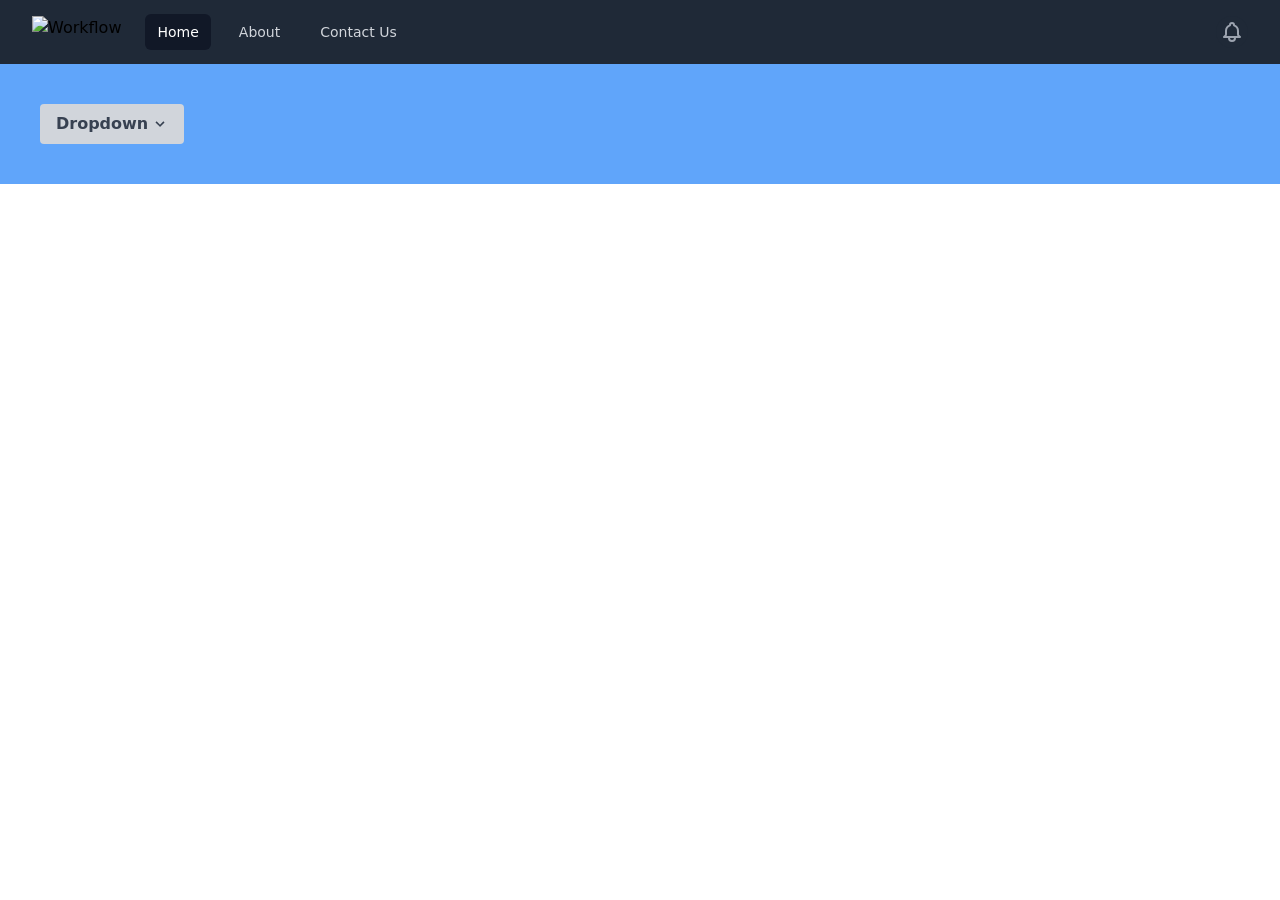
==== B/css/tailwind practice/header tailwind/index.html @ cef5177a "added all files" ====
<!DOCTYPE html>
<html lang="en">
<head>
    <meta charset="UTF-8">
    <meta http-equiv="X-UA-Compatible" content="IE=edge">
    <meta name="viewport" content="width=device-width, initial-scale=1.0">
    <title>Header</title>
    <link rel="stylesheet" href="public/output.css">
    <link rel="stylesheet" href="public/body.css">
</head>
<body>
<!-- This example requires Tailwind CSS v2.0+ -->
<nav class="bg-gray-800">
    <div class="max-w-7xl mx-auto px-2 sm:px-6 lg:px-8">
      <div class="relative flex items-center justify-between h-16">
        <div class="absolute inset-y-0 left-0 flex items-center sm:hidden">
          <!-- Mobile menu button-->
          <button type="button" class="inline-flex items-center justify-center p-2 rounded-md text-gray-400 hover:text-white hover:bg-gray-700 focus:outline-none focus:ring-2 focus:ring-inset focus:ring-white" aria-controls="mobile-menu" aria-expanded="false">
            <span class="sr-only">Open main menu</span>
            <!--
              Icon when menu is closed.
  
              Heroicon name: outline/menu
  
              Menu open: "hidden", Menu closed: "block"
            -->
            <svg class="block h-6 w-6" xmlns="http://www.w3.org/2000/svg" fill="none" viewBox="0 0 24 24" stroke="currentColor" aria-hidden="true">
              <path stroke-linecap="round" stroke-linejoin="round" stroke-width="2" d="M4 6h16M4 12h16M4 18h16" />
            </svg>
            <!--
              Icon when menu is open.
  
              Heroicon name: outline/x
  
              Menu open: "block", Menu closed: "hidden"
            -->
            <svg class="hidden h-6 w-6" xmlns="http://www.w3.org/2000/svg" fill="none" viewBox="0 0 24 24" stroke="currentColor" aria-hidden="true">
              <path stroke-linecap="round" stroke-linejoin="round" stroke-width="2" d="M6 18L18 6M6 6l12 12" />
            </svg>
          </button>
        </div>
        <div class="flex-1 flex items-center justify-center sm:items-stretch sm:justify-start">
          <div class="flex-shrink-0 flex items-center">
            <img class="block lg:hidden h-8 w-auto" src="https://tailwindui.com/img/logos/workflow-mark-indigo-500.svg" alt="Workflow">
            <img class="hidden lg:block h-8 w-auto" src="https://tailwindui.com/img/logos/workflow-logo-indigo-500-mark-white-text.svg" alt="Workflow">
          </div>
          <div class="hidden sm:block sm:ml-6">
            <div class="flex space-x-4">
              <!-- Current: "bg-gray-900 text-white", Default: "text-gray-300 hover:bg-gray-700 hover:text-white" -->
              <a href="#" class="bg-gray-900 text-white px-3 py-2 rounded-md text-sm font-medium" aria-current="page">Home</a>
  
              <a href="#" class="text-gray-300 hover:bg-gray-700 hover:text-white px-3 py-2 rounded-md text-sm font-medium">About</a>
  
              <a href="#" class="text-gray-300 hover:bg-gray-700 hover:text-white px-3 py-2 rounded-md text-sm font-medium">Contact Us</a>
  
              
            </div>
          </div>
        </div>
        <div class="absolute inset-y-0 right-0 flex items-center pr-2 sm:static sm:inset-auto sm:ml-6 sm:pr-0">
          <button type="button" class="bg-gray-800 p-1 rounded-full text-gray-400 hover:text-white focus:outline-none focus:ring-2 focus:ring-offset-2 focus:ring-offset-gray-800 focus:ring-white">
            <span class="sr-only">View notifications</span>
            <!-- Heroicon name: outline/bell -->
            <svg class="h-6 w-6" xmlns="http://www.w3.org/2000/svg" fill="none" viewBox="0 0 24 24" stroke="currentColor" aria-hidden="true">
              <path stroke-linecap="round" stroke-linejoin="round" stroke-width="2" d="M15 17h5l-1.405-1.405A2.032 2.032 0 0118 14.158V11a6.002 6.002 0 00-4-5.659V5a2 2 0 10-4 0v.341C7.67 6.165 6 8.388 6 11v3.159c0 .538-.214 1.055-.595 1.436L4 17h5m6 0v1a3 3 0 11-6 0v-1m6 0H9" />
            </svg>
          </button>
  
          <!-- Profile dropdown -->
          <!-- <div class="ml-3 relative">
            <div>
              <button type="button" id="profile" class="bg-gray-800 flex text-sm rounded-full focus:outline-none focus:ring-2 focus:ring-offset-2 focus:ring-offset-gray-800 focus:ring-white" id="user-menu-button" aria-expanded="false" aria-haspopup="true">
                <span class="sr-only">Open user menu</span>
                <img class="profile h-8 w-8 rounded-full"  src="https://images.unsplash.com/photo-1472099645785-5658abf4ff4e?ixlib=rb-1.2.1&ixid=eyJhcHBfaWQiOjEyMDd9&auto=format&fit=facearea&facepad=2&w=256&h=256&q=80" alt="">
              </button>
            </div>
  
            
              Dropdown menu, show/hide based on menu state.
  
              Entering: "transition ease-out duration-100"
                From: "transform opacity-0 scale-95"
                To: "transform opacity-100 scale-100"
              Leaving: "transition ease-in duration-75"
                From: "transform opacity-100 scale-100"
                To: "transform opacity-0 scale-95"
            
            <div id="profileclick" class="origin-top-right absolute right-0 mt-2 w-48 rounded-md shadow-lg py-1 bg-white ring-1 ring-black ring-opacity-5 focus:outline-none" role="menu" aria-orientation="vertical" aria-labelledby="user-menu-button" tabindex="-1">
               Active: "bg-gray-100", Not Active: "" 
              <a href="#" class="block px-4 py-2 text-sm text-gray-700" role="menuitem" tabindex="-1" id="user-menu-item-0">Your Profile</a>
              <a href="#" class="block px-4 py-2 text-sm text-gray-700" role="menuitem" tabindex="-1" id="user-menu-item-1">Settings</a>
             
            </div>
          </div> -->
        </div>
      </div>
    </div>
  
    <!-- Mobile menu, show/hide based on menu state. -->
    <div class="sm:hidden" id="mobile-menu">
      <div class="px-2 pt-2 pb-3 space-y-1">
        <!-- Current: "bg-gray-900 text-white", Default: "text-gray-300 hover:bg-gray-700 hover:text-white" -->
        <a href="#" class="bg-gray-900 text-white block px-3 py-2 rounded-md text-base font-medium" aria-current="page">Home</a>
  
        <a href="#" class="text-gray-300 hover:bg-gray-700 hover:text-white block px-3 py-2 rounded-md text-base font-medium">About</a>
  
        <a href="#" class="text-gray-300 hover:bg-gray-700 hover:text-white block px-3 py-2 rounded-md text-base font-medium">Contact</a>
  
      </div>
    </div>
  </nav>

  <section>
    <div>
  

      <div class="bg-blue-400">
        <div class="p-10 flex">

          <div class="dropdown inline-block relative">
            <button class="bg-gray-300 text-gray-700 font-semibold py-2 px-4 rounded inline-flex items-center">
              <span class="mr-1">Dropdown</span>
              <svg class="fill-current h-4 w-4" xmlns="http://www.w3.org/2000/svg" viewBox="0 0 20 20"><path d="M9.293 12.95l.707.707L15.657 8l-1.414-1.414L10 10.828 5.757 6.586 4.343 8z"/> </svg>
            </button>
            <ul class="dropdown-menu absolute hidden text-gray-700 pt-1">
              <li class=""><a class="rounded-t bg-gray-200 hover:bg-gray-400 py-2 px-4 block whitespace-no-wrap" href="#">One</a></li>
              <li class=""><a class="bg-gray-200 hover:bg-gray-400 py-2 px-4 block whitespace-no-wrap" href="#">Two</a></li>
              <li class=""><a class="rounded-b bg-gray-200 hover:bg-gray-400 py-2 px-4 block whitespace-no-wrap" href="#">Three is the magic number</a></li>
            </ul>
          </div>
        
        </div>



        
      </div>

    </div>    
 




  </section>
  


  <script src="js/nav.js"></script>
    
</body>
</html>
---- B/css/tailwind practice/header tailwind/public/body.css ----
.dropdown:hover .dropdown-menu {
    display: block;
  }
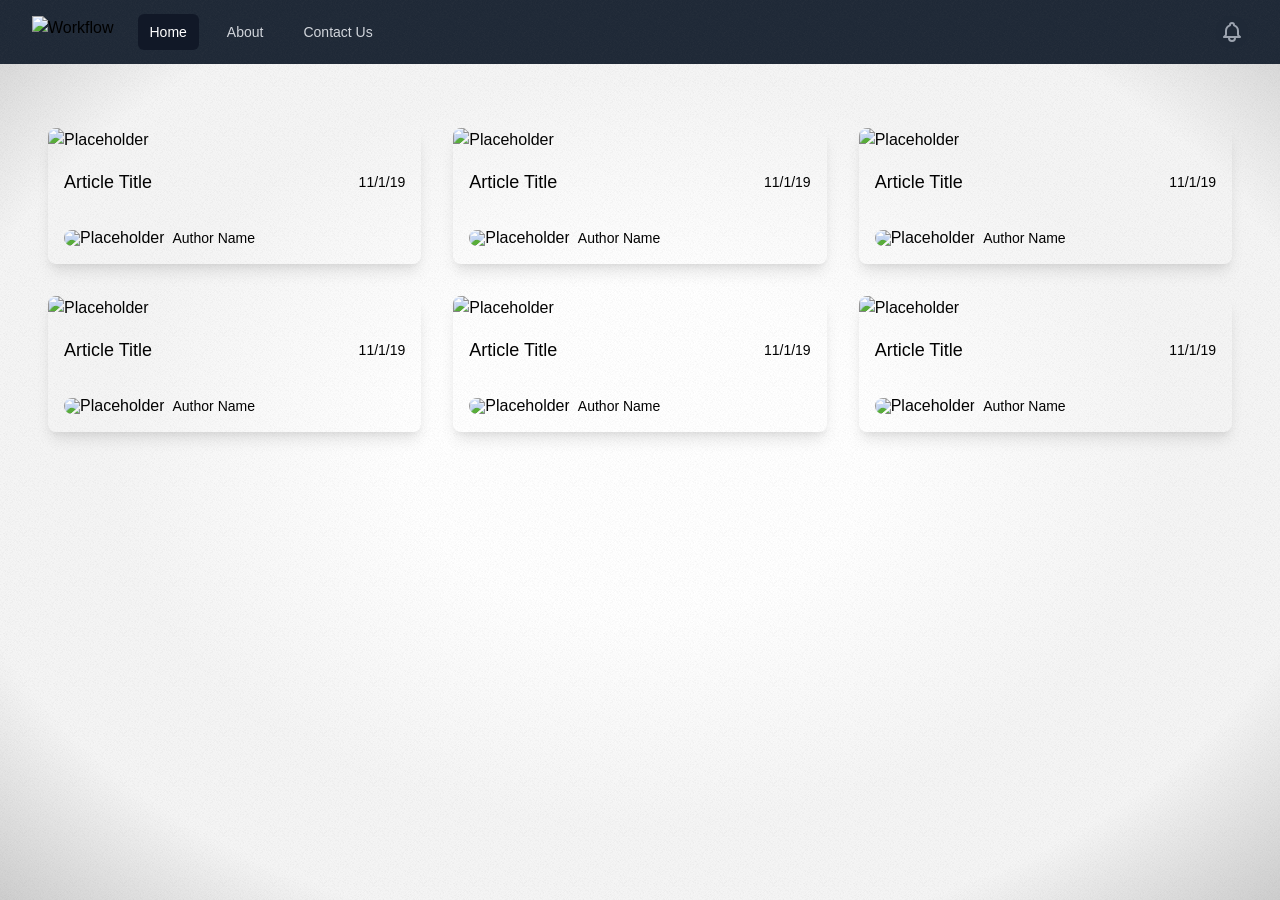
==== commit 41334c97: "body section added" ====
--- a/B/css/tailwind practice/header tailwind/index.html
+++ b/B/css/tailwind practice/header tailwind/index.html
@@ -9,9 +9,13 @@
     <link rel="stylesheet" href="public/body.css">
 </head>
 <body>
-<!-- This example requires Tailwind CSS v2.0+ -->
-<nav class="bg-gray-800">
-    <div class="max-w-7xl mx-auto px-2 sm:px-6 lg:px-8">
+
+  <main> 
+
+  
+    <!-- This example requires Tailwind CSS v2.0+ -->
+    <nav class="bg-gray-800">
+      <div class="max-w-7xl mx-auto px-2 sm:px-6 lg:px-8">
       <div class="relative flex items-center justify-between h-16">
         <div class="absolute inset-y-0 left-0 flex items-center sm:hidden">
           <!-- Mobile menu button-->
@@ -110,41 +114,264 @@
     </div>
   </nav>
 
-  <section>
-    <div>
-  
-
-      <div class="bg-blue-400">
-        <div class="p-10 flex">
-
-          <div class="dropdown inline-block relative">
-            <button class="bg-gray-300 text-gray-700 font-semibold py-2 px-4 rounded inline-flex items-center">
-              <span class="mr-1">Dropdown</span>
-              <svg class="fill-current h-4 w-4" xmlns="http://www.w3.org/2000/svg" viewBox="0 0 20 20"><path d="M9.293 12.95l.707.707L15.657 8l-1.414-1.414L10 10.828 5.757 6.586 4.343 8z"/> </svg>
-            </button>
-            <ul class="dropdown-menu absolute hidden text-gray-700 pt-1">
-              <li class=""><a class="rounded-t bg-gray-200 hover:bg-gray-400 py-2 px-4 block whitespace-no-wrap" href="#">One</a></li>
-              <li class=""><a class="bg-gray-200 hover:bg-gray-400 py-2 px-4 block whitespace-no-wrap" href="#">Two</a></li>
-              <li class=""><a class="rounded-b bg-gray-200 hover:bg-gray-400 py-2 px-4 block whitespace-no-wrap" href="#">Three is the magic number</a></li>
-            </ul>
-          </div>
-        
-        </div>
-
-
-
-        
-      </div>
-
-    </div>    
+<section>
+
+
+  <div class="container my-12 mx-auto px-4 md:px-12">
+    <div class="flex flex-wrap -mx-1 lg:-mx-4">
+
+        <!-- Column -->
+        <div class="my-1 px-1 w-full md:w-1/2 lg:my-4 lg:px-4 lg:w-1/3">
+
+            <!-- Article -->
+            <article class="overflow-hidden rounded-lg shadow-lg">
+
+                <a href="#">
+                    <img alt="Placeholder" class="block h-auto w-full" src="https://picsum.photos/600/400/?random">
+                </a>
+
+                <header class="flex items-center justify-between leading-tight p-2 md:p-4">
+                    <h1 class="text-lg">
+                        <a class="no-underline hover:underline text-black" href="#">
+                            Article Title
+                        </a>
+                    </h1>
+                    <p class="text-grey-darker text-sm">
+                        11/1/19
+                    </p>
+                </header>
+
+                <footer class="flex items-center justify-between leading-none p-2 md:p-4">
+                    <a class="flex items-center no-underline hover:underline text-black" href="#">
+                        <img alt="Placeholder" class="block rounded-full" src="https://picsum.photos/32/32/?random">
+                        <p class="ml-2 text-sm">
+                            Author Name
+                        </p>
+                    </a>
+                    <a class="no-underline text-grey-darker hover:text-red-dark" href="#">
+                        <span class="hidden">Like</span>
+                        <i class="fa fa-heart"></i>
+                    </a>
+                </footer>
+
+            </article>
+            <!-- END Article -->
+
+        </div>
+        <!-- END Column -->
+
+        <!-- Column -->
+        <div class="my-1 px-1 w-full md:w-1/2 lg:my-4 lg:px-4 lg:w-1/3">
+
+            <!-- Article -->
+            <article class="overflow-hidden rounded-lg shadow-lg">
+
+                <a href="#">
+                    <img alt="Placeholder" class="block h-auto w-full" src="https://picsum.photos/600/400/?random">
+                </a>
+
+                <header class="flex items-center justify-between leading-tight p-2 md:p-4">
+                    <h1 class="text-lg">
+                        <a class="no-underline hover:underline text-black" href="#">
+                            Article Title
+                        </a>
+                    </h1>
+                    <p class="text-grey-darker text-sm">
+                        11/1/19
+                    </p>
+                </header>
+
+                <footer class="flex items-center justify-between leading-none p-2 md:p-4">
+                    <a class="flex items-center no-underline hover:underline text-black" href="#">
+                        <img alt="Placeholder" class="block rounded-full" src="https://picsum.photos/32/32/?random">
+                        <p class="ml-2 text-sm">
+                            Author Name
+                        </p>
+                    </a>
+                    <a class="no-underline text-grey-darker hover:text-red-dark" href="#">
+                        <span class="hidden">Like</span>
+                        <i class="fa fa-heart"></i>
+                    </a>
+                </footer>
+
+            </article>
+            <!-- END Article -->
+
+        </div>
+        <!-- END Column -->
+
+        <!-- Column -->
+        <div class="my-1 px-1 w-full md:w-1/2 lg:my-4 lg:px-4 lg:w-1/3">
+
+            <!-- Article -->
+            <article class="overflow-hidden rounded-lg shadow-lg">
+
+                <a href="#">
+                    <img alt="Placeholder" class="block h-auto w-full" src="https://picsum.photos/600/400/?random">
+                </a>
+
+                <header class="flex items-center justify-between leading-tight p-2 md:p-4">
+                    <h1 class="text-lg">
+                        <a class="no-underline hover:underline text-black" href="#">
+                            Article Title
+                        </a>
+                    </h1>
+                    <p class="text-grey-darker text-sm">
+                        11/1/19
+                    </p>
+                </header>
+
+                <footer class="flex items-center justify-between leading-none p-2 md:p-4">
+                    <a class="flex items-center no-underline hover:underline text-black" href="#">
+                        <img alt="Placeholder" class="block rounded-full" src="https://picsum.photos/32/32/?random">
+                        <p class="ml-2 text-sm">
+                            Author Name
+                        </p>
+                    </a>
+                    <a class="no-underline text-grey-darker hover:text-red-dark" href="#">
+                        <span class="hidden">Like</span>
+                        <i class="fa fa-heart"></i>
+                    </a>
+                </footer>
+
+            </article>
+            <!-- END Article -->
+
+        </div>
+        <!-- END Column -->
+
+        <!-- Column -->
+        <div class="my-1 px-1 w-full md:w-1/2 lg:my-4 lg:px-4 lg:w-1/3">
+
+            <!-- Article -->
+            <article class="overflow-hidden rounded-lg shadow-lg">
+
+                <a href="#">
+                    <img alt="Placeholder" class="block h-auto w-full" src="https://picsum.photos/600/400/?random">
+                </a>
+
+                <header class="flex items-center justify-between leading-tight p-2 md:p-4">
+                    <h1 class="text-lg">
+                        <a class="no-underline hover:underline text-black" href="#">
+                            Article Title
+                        </a>
+                    </h1>
+                    <p class="text-grey-darker text-sm">
+                        11/1/19
+                    </p>
+                </header>
+
+                <footer class="flex items-center justify-between leading-none p-2 md:p-4">
+                    <a class="flex items-center no-underline hover:underline text-black" href="#">
+                        <img alt="Placeholder" class="block rounded-full" src="https://picsum.photos/32/32/?random">
+                        <p class="ml-2 text-sm">
+                            Author Name
+                        </p>
+                    </a>
+                    <a class="no-underline text-grey-darker hover:text-red-dark" href="#">
+                        <span class="hidden">Like</span>
+                        <i class="fa fa-heart"></i>
+                    </a>
+                </footer>
+
+            </article>
+            <!-- END Article -->
+
+        </div>
+        <!-- END Column -->
+
+        <!-- Column -->
+        <div class="my-1 px-1 w-full md:w-1/2 lg:my-4 lg:px-4 lg:w-1/3">
+
+            <!-- Article -->
+            <article class="overflow-hidden rounded-lg shadow-lg">
+
+                <a href="#">
+                    <img alt="Placeholder" class="block h-auto w-full" src="https://picsum.photos/600/400/?random">
+                </a>
+
+                <header class="flex items-center justify-between leading-tight p-2 md:p-4">
+                    <h1 class="text-lg">
+                        <a class="no-underline hover:underline text-black" href="#">
+                            Article Title
+                        </a>
+                    </h1>
+                    <p class="text-grey-darker text-sm">
+                        11/1/19
+                    </p>
+                </header>
+
+                <footer class="flex items-center justify-between leading-none p-2 md:p-4">
+                    <a class="flex items-center no-underline hover:underline text-black" href="#">
+                        <img alt="Placeholder" class="block rounded-full" src="https://picsum.photos/32/32/?random">
+                        <p class="ml-2 text-sm">
+                            Author Name
+                        </p>
+                    </a>
+                    <a class="no-underline text-grey-darker hover:text-red-dark" href="#">
+                        <span class="hidden">Like</span>
+                        <i class="fa fa-heart"></i>
+                    </a>
+                </footer>
+
+            </article>
+            <!-- END Article -->
+
+        </div>
+        <!-- END Column -->
+
+        <!-- Column -->
+        <div class="my-1 px-1 w-full md:w-1/2 lg:my-4 lg:px-4 lg:w-1/3">
+
+            <!-- Article -->
+            <article class="overflow-hidden rounded-lg shadow-lg">
+
+                <a href="#">
+                    <img alt="Placeholder" class="block h-auto w-full" src="https://picsum.photos/600/400/?random">
+                </a>
+
+                <header class="flex items-center justify-between leading-tight p-2 md:p-4">
+                    <h1 class="text-lg">
+                        <a class="no-underline hover:underline text-black" href="#">
+                            Article Title
+                        </a>
+                    </h1>
+                    <p class="text-grey-darker text-sm">
+                        11/1/19
+                    </p>
+                </header>
+
+                <footer class="flex items-center justify-between leading-none p-2 md:p-4">
+                    <a class="flex items-center no-underline hover:underline text-black" href="#">
+                        <img alt="Placeholder" class="block rounded-full" src="https://picsum.photos/32/32/?random">
+                        <p class="ml-2 text-sm">
+                            Author Name
+                        </p>
+                    </a>
+                    <a class="no-underline text-grey-darker hover:text-red-dark" href="#">
+                        <span class="hidden">Like</span>
+                        <i class="fa fa-heart"></i>
+                    </a>
+                </footer>
+
+            </article>
+            <!-- END Article -->
+
+        </div>
+        <!-- END Column -->
+
+    </div>
+</div>
+
+</section>
+
+
+
+
+
+</main>
+       
  
-
-
-
-
-  </section>
-  
-
 
   <script src="js/nav.js"></script>
     
--- a/B/css/tailwind practice/header tailwind/public/body.css
+++ b/B/css/tailwind practice/header tailwind/public/body.css
@@ -1,3 +1,283 @@
 .dropdown:hover .dropdown-menu {
     display: block;
-  }+  }
+
+html, body {
+
+    -webkit-font-smoothing: antialiased;
+    -moz-font-smoothing: antialiased;
+
+    background: #ffffff;
+    background: -moz-radial-gradient(center, ellipse cover,  #ffffff 0%, #ffffff 26%, #f5f5f5 59%, #f5f5f5 77%, #cecece 100%);
+    background: -webkit-gradient(radial, center center, 0, center center, 100%, color-stop(0%,#ffffff), color-stop(26%,#ffffff), color-stop(59%,#f5f5f5), color-stop(77%,#f5f5f5), color-stop(100%,#cecece));
+    background: -webkit-radial-gradient(center, ellipse cover,  #ffffff 0%,#ffffff 26%,#f5f5f5 59%,#f5f5f5 77%,#cecece 100%);
+    background: -o-radial-gradient(center, ellipse cover,  #ffffff 0%,#ffffff 26%,#f5f5f5 59%,#f5f5f5 77%,#cecece 100%);
+    background: -ms-radial-gradient(center, ellipse cover,  #ffffff 0%,#ffffff 26%,#f5f5f5 59%,#f5f5f5 77%,#cecece 100%);
+    background: radial-gradient(ellipse at center,  #ffffff 0%,#ffffff 26%,#f5f5f5 59%,#f5f5f5 77%,#cecece 100%);
+    font-family: 'Days One', sans-serif;
+    overflow: hidden;
+    padding: 0;
+    margin: 0;
+    height: 100%;
+}
+
+body:before {
+
+    background-image: url([data-uri]);
+    position: absolute;
+    content: '';
+    opacity: 0.8;
+    height: 100%;
+    width: 100%;
+    left: 0;
+    top: 0;
+}
+
+a {
+
+    -webkit-transition: all 250ms cubic-bezier(0.230, 1.000, 0.320, 1.000);
+    -moz-transition: all 250ms cubic-bezier(0.230, 1.000, 0.320, 1.000);
+    -ms-transition: all 250ms cubic-bezier(0.230, 1.000, 0.320, 1.000);
+    -o-transition: all 250ms cubic-bezier(0.230, 1.000, 0.320, 1.000);
+    transition: all 250ms cubic-bezier(0.230, 1.000, 0.320, 1.000);
+
+    text-decoration: none;
+}
+
+.header {
+
+    text-align: center;
+    position: absolute;
+    z-index: 1;
+    color: #333;
+    width: 100%;
+    top: 5%;
+}
+
+.header h1 {
+
+    letter-spacing: -1px;
+    text-shadow: -2px -1px 1px #fff, 1px 2px 2px rgba(0, 0, 0, 0.2);
+    font-weight: 300;
+    font-size: 36px;
+    margin: 0;
+}
+
+.header h2 {
+
+    text-transform: uppercase;
+    text-shadow: -2px -1px 1px #fff, 1px 1px 1px rgba(0, 0, 0, 0.15);
+    font-weight: 300;
+    font-size: 12px;
+    color: rgba(0,0,0,0.7);
+    margin: 0;
+}
+
+.demo:after {
+
+    box-shadow: 0 1px 16px rgba(0,0,0,0.15);
+    background: #1b1b1b;
+    position: absolute;
+    content: '';
+    height: 10px;
+    width: 100%;
+    top: 0;
+}
+
+/* List styles */
+
+.list {
+
+    -webkit-transform-style: preserve-3d;
+    -moz-transform-stle: preserve-3d;
+    -ms-transform-style: preserve-3d;
+    -o-transform-style: preserve-3d;
+    transform-style: preserve-3d;
+    
+    text-transform: uppercase;
+    position: absolute;
+    margin-left: -140px;
+    top: 20%;
+}
+
+.list a {
+    
+    display: block;
+    color: #fff;
+}
+
+.list a:hover {
+    text-indent: 20px;
+}
+
+.list dt, .list dd {
+
+    text-indent: 10px;
+    line-height: 55px;
+    background: #E0FBAC;
+    margin: 0;
+    height: 55px;
+    width: 270px;
+    color: #fff;
+}
+
+.list dt {
+
+    /* Since we're hiding elements behind here, we need it in 3d */
+    -webkit-transform: translateZ(0.3px);
+    -moz-transform: translateZ(0.3px);
+    -ms-transform: translateZ(0.3px);
+    -o-transform: translateZ(0.3px);
+    transform: translateZ(0.3px);
+
+    text-shadow: 1px 1px 2px rgba(0, 0, 0, 0.2);
+    font-size: 15px;
+}
+
+.list dd {
+
+    border-top: 1px dashed rgba(255,255,255,0.3);
+    line-height: 35px;
+    font-size: 11px;
+    height: 35px;
+    margin: 0;
+}
+
+/* UI */
+
+.toggle {
+  
+    -webkit-transform: translateZ(100px);
+    -moz-transform: translateZ(100px);
+    -ms-transform: translateZ(100px);
+    -o-transform: translateZ(100px);
+    transform: translateZ(100px);
+
+    box-shadow: 0 1px 4px rgba(0,0,0,0.15);
+    border-radius: 3px;
+
+    text-transform: uppercase;
+    letter-spacing: -1px;
+    line-height: 50px;
+    margin-left: -70px;
+    margin-top: -20px;
+    background: #2b2b2b;
+    text-align: center;
+    font-size: 12px;
+    position: absolute;
+    z-index: 1;
+    height: 50px;
+    bottom: 10%;
+    width: 140px;
+    color: #fff;
+    left: 50%;
+}
+
+.toggle:hover {
+    
+    background: #E42692;
+}
+
+/* No CSS 3D support warning */
+.warning {
+
+    -webkit-transform: translateZ(2px);
+    -moz-transform: translateZ(2px);
+    -ms-transform: translateZ(2px);
+    -o-transform: translateZ(2px);
+    transform: translateZ(2px);
+
+    background: rgba(255,255,255,0.6);
+    position: fixed;
+    display: none;
+    z-index: 999;
+    height: 100%;
+    width: 100%;
+    left: 0;
+    top: 0;
+}
+
+.warning .message {
+
+    box-shadow: 0 1px 8px rgba(0, 0, 0, 0.6);
+    border-radius: 5px;
+    text-align: center;
+    margin-left: -150px;
+    margin-top: -60px;
+    line-height: 1.5;
+    background: #222;
+    font-size: 12px;
+    position: absolute;
+    padding: 10px;
+    width: 280px;
+    color: #fff;
+    left: 50%;
+    top: 50%;
+}
+
+.warning .message h1 {
+
+    font-weight: 300;
+    font-size: 14px;
+}
+
+.warning .message a {
+
+    text-decoration: none;
+    color: #73C8A9;
+}
+
+/* Individual styles */
+
+.sashimi dt, .sashimi dd, .sashimi a { background: #73C8A9; }
+.nigiri dt, .nigiri dd, .nigiri a { background: #E32551; }
+.maki dt, .maki dd, .maki a { background: #FFC219; }
+
+.sashimi a:hover { background: #61c19e; }
+.nigiri a:hover { background: #d31b46; }
+.maki a:hover { background: #ffbb00; }
+
+.nigiri {
+
+    -webkit-transform: perspective(1200px) rotateY(40deg) !important;
+    -moz-transform: perspective(1200px) rotateY(40deg) !important;
+    -ms-transform: perspective(1200px) rotateY(40deg) !important;
+    -o-transform: perspective(1200px) rotateY(40deg) !important;
+    transform: perspective(1200px) rotateY(40deg) !important;
+
+    -webkit-transform-origin: 110% 25%;
+    -moz-transform-origin: 110% 25%;
+    -ms-transform-origin: 110% 25%;
+    -o-transform-origin: 110% 25%;
+    transform-origin: 110% 25%;
+
+    left: 20%;
+}
+
+.maki {
+
+    -webkit-transform: perspective(600px) translateZ(1px) !important;
+    -moz-transform: perspective(600px) translateZ(1px) !important;
+    -ms-transform: perspective(600px) translateZ(1px) !important;
+    -o-transform: perspective(600px) translateZ(1px) !important;
+    transform: perspective(600px) translateZ(1px) !important;
+
+    left: 50%;
+}
+
+.sashimi {
+
+    -webkit-transform: perspective(1200px) rotateY(-40deg) !important;
+    -moz-transform: perspective(1200px) rotateY(-40deg) !important;
+    -ms-transform: perspective(1200px) rotateY(-40deg) !important;
+    -o-transform: perspective(1200px) rotateY(-40deg) !important;
+    transform: perspective(1200px) rotateY(-40deg) !important;
+
+    -webkit-transform-origin: -10% 25%;
+    -moz-transform-origin: -10% 25%;
+    -ms-transform-origin: -10% 25%;
+    -o-transform-origin: -10% 25%;
+    transform-origin: -10% 25%;
+
+    left: 80%;
+}
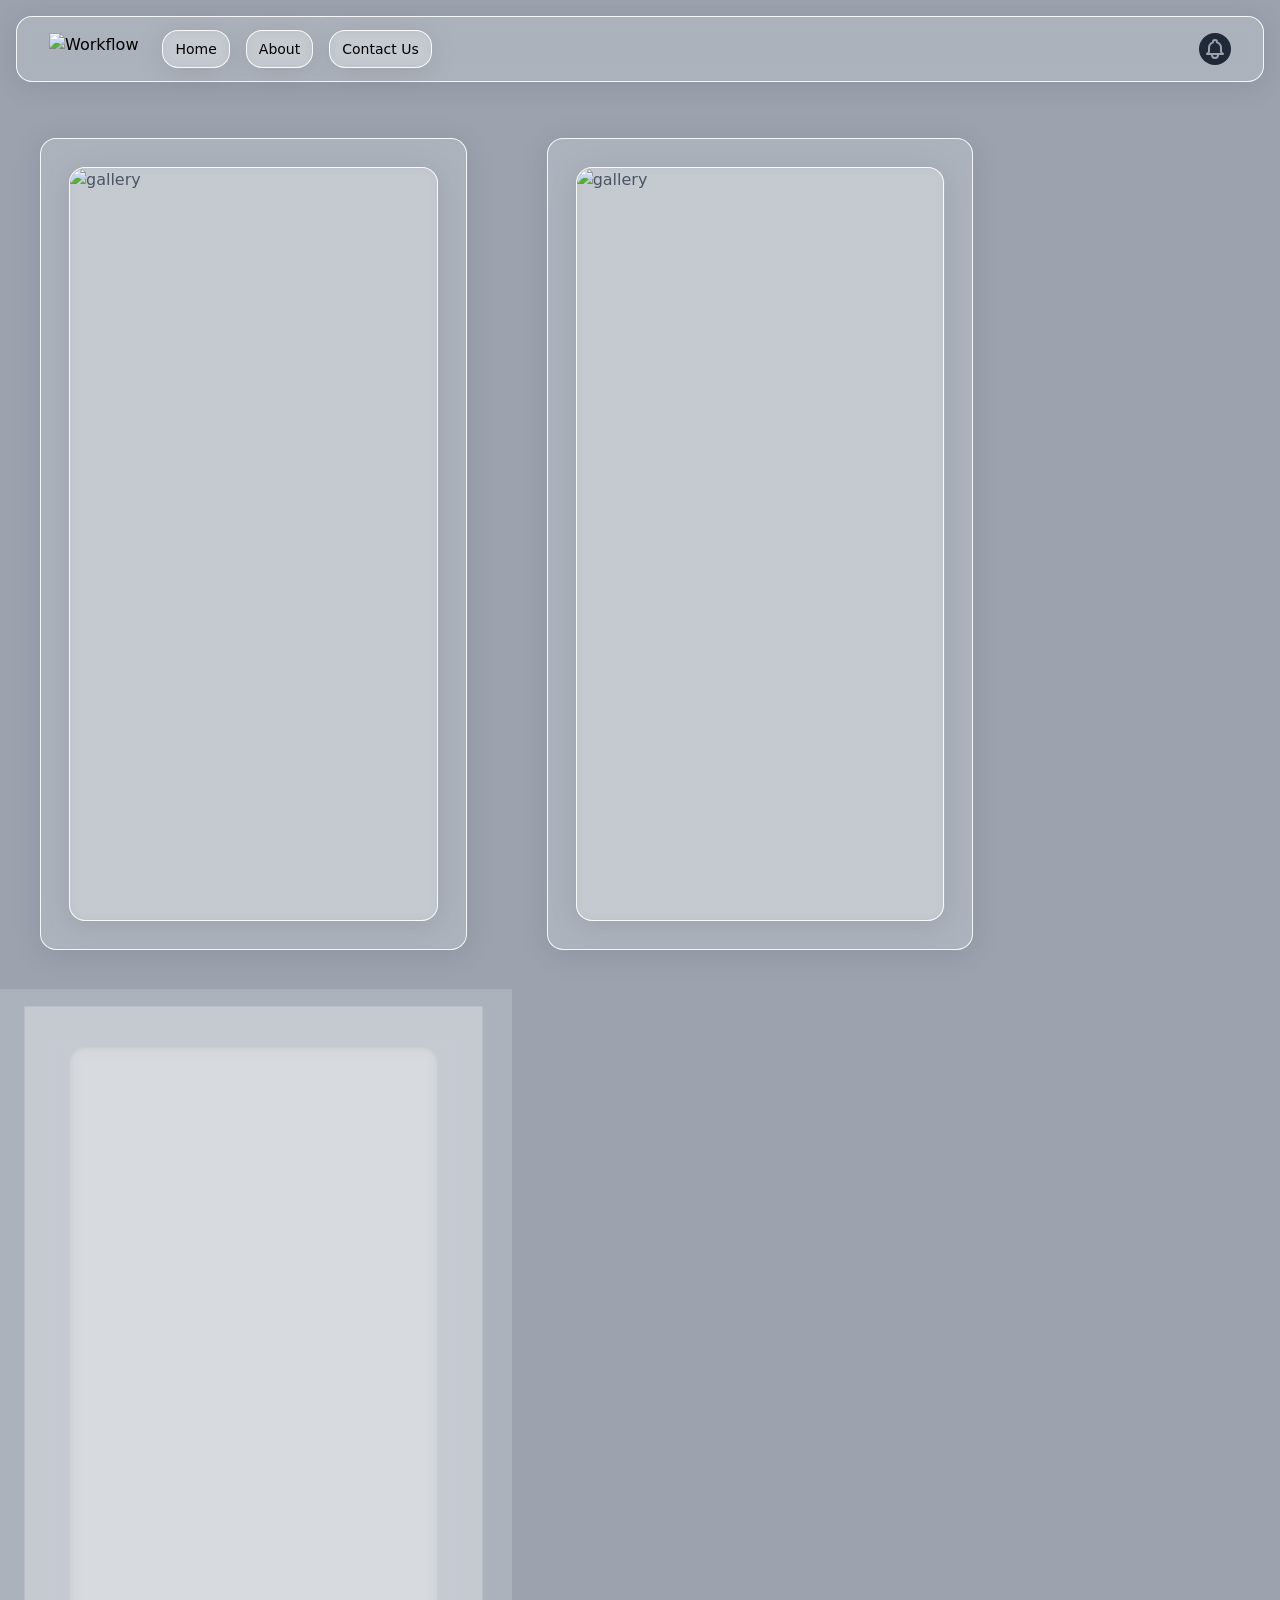
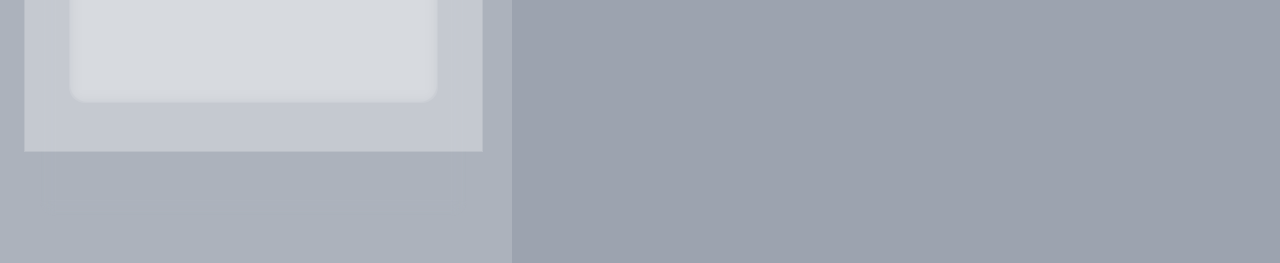
==== commit 75be0e98: "glass morphism design added in nav bar and cards created" ====
--- a/B/css/tailwind practice/header tailwind/index.html
+++ b/B/css/tailwind practice/header tailwind/index.html
@@ -8,18 +8,18 @@
     <link rel="stylesheet" href="public/output.css">
     <link rel="stylesheet" href="public/body.css">
 </head>
-<body>
+<body class="bg-gray-400">
 
   <main> 
 
   
     <!-- This example requires Tailwind CSS v2.0+ -->
-    <nav class="bg-gray-800">
-      <div class="max-w-7xl mx-auto px-2 sm:px-6 lg:px-8">
+    <nav class="bg-gray-400 p-4">
+      <div class="max-w-7xl mx-auto px-2 sm:px-6 lg:px-8 glass">
       <div class="relative flex items-center justify-between h-16">
         <div class="absolute inset-y-0 left-0 flex items-center sm:hidden">
           <!-- Mobile menu button-->
-          <button type="button" class="inline-flex items-center justify-center p-2 rounded-md text-gray-400 hover:text-white hover:bg-gray-700 focus:outline-none focus:ring-2 focus:ring-inset focus:ring-white" aria-controls="mobile-menu" aria-expanded="false">
+          <button type="button" class="glass inline-flex items-center justify-center p-2 rounded-md text-gray-400 hover:text-white hover:bg-gray-700 focus:outline-none focus:ring-2 focus:ring-inset focus:ring-white" aria-controls="mobile-menu" aria-expanded="false">
             <span class="sr-only">Open main menu</span>
             <!--
               Icon when menu is closed.
@@ -51,11 +51,11 @@
           <div class="hidden sm:block sm:ml-6">
             <div class="flex space-x-4">
               <!-- Current: "bg-gray-900 text-white", Default: "text-gray-300 hover:bg-gray-700 hover:text-white" -->
-              <a href="#" class="bg-gray-900 text-white px-3 py-2 rounded-md text-sm font-medium" aria-current="page">Home</a>
-  
-              <a href="#" class="text-gray-300 hover:bg-gray-700 hover:text-white px-3 py-2 rounded-md text-sm font-medium">About</a>
-  
-              <a href="#" class="text-gray-300 hover:bg-gray-700 hover:text-white px-3 py-2 rounded-md text-sm font-medium">Contact Us</a>
+              <a href="#" class="glass bg-gray-400 text-white-200 px-3 py-2 rounded-md text-sm font-medium hover:bg-gray-400" aria-current="page">Home</a>
+  
+              <a href="#" class="glass text-white-200 hover:bg-gray-400  px-3 py-2 rounded-md text-sm font-medium">About</a>
+  
+              <a href="#" class="glass text-white-200 hover:bg-gray-400 px-3 py-2 rounded-md text-sm font-medium">Contact Us</a>
   
               
             </div>
@@ -70,32 +70,6 @@
             </svg>
           </button>
   
-          <!-- Profile dropdown -->
-          <!-- <div class="ml-3 relative">
-            <div>
-              <button type="button" id="profile" class="bg-gray-800 flex text-sm rounded-full focus:outline-none focus:ring-2 focus:ring-offset-2 focus:ring-offset-gray-800 focus:ring-white" id="user-menu-button" aria-expanded="false" aria-haspopup="true">
-                <span class="sr-only">Open user menu</span>
-                <img class="profile h-8 w-8 rounded-full"  src="https://images.unsplash.com/photo-1472099645785-5658abf4ff4e?ixlib=rb-1.2.1&ixid=eyJhcHBfaWQiOjEyMDd9&auto=format&fit=facearea&facepad=2&w=256&h=256&q=80" alt="">
-              </button>
-            </div>
-  
-            
-              Dropdown menu, show/hide based on menu state.
-  
-              Entering: "transition ease-out duration-100"
-                From: "transform opacity-0 scale-95"
-                To: "transform opacity-100 scale-100"
-              Leaving: "transition ease-in duration-75"
-                From: "transform opacity-100 scale-100"
-                To: "transform opacity-0 scale-95"
-            
-            <div id="profileclick" class="origin-top-right absolute right-0 mt-2 w-48 rounded-md shadow-lg py-1 bg-white ring-1 ring-black ring-opacity-5 focus:outline-none" role="menu" aria-orientation="vertical" aria-labelledby="user-menu-button" tabindex="-1">
-               Active: "bg-gray-100", Not Active: "" 
-              <a href="#" class="block px-4 py-2 text-sm text-gray-700" role="menuitem" tabindex="-1" id="user-menu-item-0">Your Profile</a>
-              <a href="#" class="block px-4 py-2 text-sm text-gray-700" role="menuitem" tabindex="-1" id="user-menu-item-1">Settings</a>
-             
-            </div>
-          </div> -->
         </div>
       </div>
     </div>
@@ -104,265 +78,286 @@
     <div class="sm:hidden" id="mobile-menu">
       <div class="px-2 pt-2 pb-3 space-y-1">
         <!-- Current: "bg-gray-900 text-white", Default: "text-gray-300 hover:bg-gray-700 hover:text-white" -->
-        <a href="#" class="bg-gray-900 text-white block px-3 py-2 rounded-md text-base font-medium" aria-current="page">Home</a>
-  
-        <a href="#" class="text-gray-300 hover:bg-gray-700 hover:text-white block px-3 py-2 rounded-md text-base font-medium">About</a>
-  
-        <a href="#" class="text-gray-300 hover:bg-gray-700 hover:text-white block px-3 py-2 rounded-md text-base font-medium">Contact</a>
+        <a href="#" class=" text-white block px-3 py-2 hover:bg-pink-300 rounded-md text-base font-medium" aria-current="page">Home</a>
+  
+        <a href="#" class="text-gray-300 hover:bg-pink-300 hover:text-white block px-3 py-2 rounded-md text-base font-medium">About</a>
+  
+        <a href="#" class="text-gray-300 hover:bg-pink-300 hover:text-white block px-3 py-2 rounded-md text-base font-medium">Contact</a>
   
       </div>
     </div>
   </nav>
-
+<!-- 
 <section>
 
 
   <div class="container my-12 mx-auto px-4 md:px-12">
     <div class="flex flex-wrap -mx-1 lg:-mx-4">
 
-        <!-- Column -->
+
+        <div class="my-1 px-1 w-full md:w-1/2 lg:my-4 lg:px-4 lg:w-1/3 ">
+
+           
+            <article class="overflow-hidden rounded-lg shadow-lg">
+
+                <a href="#">
+                    <img alt="Placeholder" class="block h-auto w-full" src="https://picsum.photos/600/400/?random">
+                </a>
+
+                <header class="flex items-center justify-between leading-tight p-2 md:p-4">
+                    <h1 class="text-lg">
+                        <a class="no-underline hover:underline text-black" href="#">
+                            Article Title
+                        </a>
+                    </h1>
+                    <p class="text-grey-darker text-sm">
+                        11/1/19
+                    </p>
+                </header>
+
+                <footer class="flex items-center justify-between leading-none p-2 md:p-4">
+                    <a class="flex items-center no-underline hover:underline text-black" href="#">
+                        <img alt="Placeholder" class="block rounded-full" src="https://picsum.photos/32/32/?random">
+                        <p class="ml-2 text-sm">
+                            Author Name
+                        </p>
+                    </a>
+                    <a class="no-underline text-grey-darker hover:text-red-dark" href="#">
+                        <span class="hidden">Like</span>
+                        <i class="fa fa-heart"></i>
+                    </a>
+                </footer>
+
+            </article>
+          
+
+        </div>
+        
+
+
         <div class="my-1 px-1 w-full md:w-1/2 lg:my-4 lg:px-4 lg:w-1/3">
 
-            <!-- Article -->
-            <article class="overflow-hidden rounded-lg shadow-lg">
-
-                <a href="#">
-                    <img alt="Placeholder" class="block h-auto w-full" src="https://picsum.photos/600/400/?random">
-                </a>
-
-                <header class="flex items-center justify-between leading-tight p-2 md:p-4">
-                    <h1 class="text-lg">
-                        <a class="no-underline hover:underline text-black" href="#">
-                            Article Title
-                        </a>
-                    </h1>
-                    <p class="text-grey-darker text-sm">
-                        11/1/19
-                    </p>
-                </header>
-
-                <footer class="flex items-center justify-between leading-none p-2 md:p-4">
-                    <a class="flex items-center no-underline hover:underline text-black" href="#">
-                        <img alt="Placeholder" class="block rounded-full" src="https://picsum.photos/32/32/?random">
-                        <p class="ml-2 text-sm">
-                            Author Name
-                        </p>
-                    </a>
-                    <a class="no-underline text-grey-darker hover:text-red-dark" href="#">
-                        <span class="hidden">Like</span>
-                        <i class="fa fa-heart"></i>
-                    </a>
-                </footer>
-
-            </article>
-            <!-- END Article -->
-
-        </div>
-        <!-- END Column -->
-
-        <!-- Column -->
+            
+            <article class="overflow-hidden rounded-lg shadow-lg">
+
+                <a href="#">
+                    <img alt="Placeholder" class="block h-auto w-full" src="https://picsum.photos/600/400/?random">
+                </a>
+
+                <header class="flex items-center justify-between leading-tight p-2 md:p-4">
+                    <h1 class="text-lg">
+                        <a class="no-underline hover:underline text-black" href="#">
+                            Article Title
+                        </a>
+                    </h1>
+                    <p class="text-grey-darker text-sm">
+                        11/1/19
+                    </p>
+                </header>
+
+                <footer class="flex items-center justify-between leading-none p-2 md:p-4">
+                    <a class="flex items-center no-underline hover:underline text-black" href="#">
+                        <img alt="Placeholder" class="block rounded-full" src="https://picsum.photos/32/32/?random">
+                        <p class="ml-2 text-sm">
+                            Author Name
+                        </p>
+                    </a>
+                    <a class="no-underline text-grey-darker hover:text-red-dark" href="#">
+                        <span class="hidden">Like</span>
+                        <i class="fa fa-heart"></i>
+                    </a>
+                </footer>
+
+            </article>
+            
+
+        </div>
+        
+
+
         <div class="my-1 px-1 w-full md:w-1/2 lg:my-4 lg:px-4 lg:w-1/3">
 
-            <!-- Article -->
-            <article class="overflow-hidden rounded-lg shadow-lg">
-
-                <a href="#">
-                    <img alt="Placeholder" class="block h-auto w-full" src="https://picsum.photos/600/400/?random">
-                </a>
-
-                <header class="flex items-center justify-between leading-tight p-2 md:p-4">
-                    <h1 class="text-lg">
-                        <a class="no-underline hover:underline text-black" href="#">
-                            Article Title
-                        </a>
-                    </h1>
-                    <p class="text-grey-darker text-sm">
-                        11/1/19
-                    </p>
-                </header>
-
-                <footer class="flex items-center justify-between leading-none p-2 md:p-4">
-                    <a class="flex items-center no-underline hover:underline text-black" href="#">
-                        <img alt="Placeholder" class="block rounded-full" src="https://picsum.photos/32/32/?random">
-                        <p class="ml-2 text-sm">
-                            Author Name
-                        </p>
-                    </a>
-                    <a class="no-underline text-grey-darker hover:text-red-dark" href="#">
-                        <span class="hidden">Like</span>
-                        <i class="fa fa-heart"></i>
-                    </a>
-                </footer>
-
-            </article>
-            <!-- END Article -->
-
-        </div>
-        <!-- END Column -->
-
-        <!-- Column -->
+        
+            <article class="overflow-hidden rounded-lg shadow-lg">
+
+                <a href="#">
+                    <img alt="Placeholder" class="block h-auto w-full" src="https://picsum.photos/600/400/?random">
+                </a>
+
+                <header class="flex items-center justify-between leading-tight p-2 md:p-4">
+                    <h1 class="text-lg">
+                        <a class="no-underline hover:underline text-black" href="#">
+                            Article Title
+                        </a>
+                    </h1>
+                    <p class="text-grey-darker text-sm">
+                        11/1/19
+                    </p>
+                </header>
+
+                <footer class="flex items-center justify-between leading-none p-2 md:p-4">
+                    <a class="flex items-center no-underline hover:underline text-black" href="#">
+                        <img alt="Placeholder" class="block rounded-full" src="https://picsum.photos/32/32/?random">
+                        <p class="ml-2 text-sm">
+                            Author Name
+                        </p>
+                    </a>
+                    <a class="no-underline text-grey-darker hover:text-red-dark" href="#">
+                        <span class="hidden">Like</span>
+                        <i class="fa fa-heart"></i>
+                    </a>
+                </footer>
+
+            </article>
+            
+
+        </div>
+        
+
+
         <div class="my-1 px-1 w-full md:w-1/2 lg:my-4 lg:px-4 lg:w-1/3">
 
-            <!-- Article -->
-            <article class="overflow-hidden rounded-lg shadow-lg">
-
-                <a href="#">
-                    <img alt="Placeholder" class="block h-auto w-full" src="https://picsum.photos/600/400/?random">
-                </a>
-
-                <header class="flex items-center justify-between leading-tight p-2 md:p-4">
-                    <h1 class="text-lg">
-                        <a class="no-underline hover:underline text-black" href="#">
-                            Article Title
-                        </a>
-                    </h1>
-                    <p class="text-grey-darker text-sm">
-                        11/1/19
-                    </p>
-                </header>
-
-                <footer class="flex items-center justify-between leading-none p-2 md:p-4">
-                    <a class="flex items-center no-underline hover:underline text-black" href="#">
-                        <img alt="Placeholder" class="block rounded-full" src="https://picsum.photos/32/32/?random">
-                        <p class="ml-2 text-sm">
-                            Author Name
-                        </p>
-                    </a>
-                    <a class="no-underline text-grey-darker hover:text-red-dark" href="#">
-                        <span class="hidden">Like</span>
-                        <i class="fa fa-heart"></i>
-                    </a>
-                </footer>
-
-            </article>
-            <!-- END Article -->
-
-        </div>
-        <!-- END Column -->
-
-        <!-- Column -->
+
+            <article class="overflow-hidden rounded-lg shadow-lg">
+
+                <a href="#">
+                    <img alt="Placeholder" class="block h-auto w-full" src="https://picsum.photos/600/400/?random">
+                </a>
+
+                <header class="flex items-center justify-between leading-tight p-2 md:p-4">
+                    <h1 class="text-lg">
+                        <a class="no-underline hover:underline text-black" href="#">
+                            Article Title
+                        </a>
+                    </h1>
+                    <p class="text-grey-darker text-sm">
+                        11/1/19
+                    </p>
+                </header>
+
+                <footer class="flex items-center justify-between leading-none p-2 md:p-4">
+                    <a class="flex items-center no-underline hover:underline text-black" href="#">
+                        <img alt="Placeholder" class="block rounded-full" src="https://picsum.photos/32/32/?random">
+                        <p class="ml-2 text-sm">
+                            Author Name
+                        </p>
+                    </a>
+                    <a class="no-underline text-grey-darker hover:text-red-dark" href="#">
+                        <span class="hidden">Like</span>
+                        <i class="fa fa-heart"></i>
+                    </a>
+                </footer>
+
+            </article>
+              
+
+        </div>
+        
+
+
         <div class="my-1 px-1 w-full md:w-1/2 lg:my-4 lg:px-4 lg:w-1/3">
 
-            <!-- Article -->
-            <article class="overflow-hidden rounded-lg shadow-lg">
-
-                <a href="#">
-                    <img alt="Placeholder" class="block h-auto w-full" src="https://picsum.photos/600/400/?random">
-                </a>
-
-                <header class="flex items-center justify-between leading-tight p-2 md:p-4">
-                    <h1 class="text-lg">
-                        <a class="no-underline hover:underline text-black" href="#">
-                            Article Title
-                        </a>
-                    </h1>
-                    <p class="text-grey-darker text-sm">
-                        11/1/19
-                    </p>
-                </header>
-
-                <footer class="flex items-center justify-between leading-none p-2 md:p-4">
-                    <a class="flex items-center no-underline hover:underline text-black" href="#">
-                        <img alt="Placeholder" class="block rounded-full" src="https://picsum.photos/32/32/?random">
-                        <p class="ml-2 text-sm">
-                            Author Name
-                        </p>
-                    </a>
-                    <a class="no-underline text-grey-darker hover:text-red-dark" href="#">
-                        <span class="hidden">Like</span>
-                        <i class="fa fa-heart"></i>
-                    </a>
-                </footer>
-
-            </article>
-            <!-- END Article -->
-
-        </div>
-        <!-- END Column -->
-
-        <!-- Column -->
-        <div class="my-1 px-1 w-full md:w-1/2 lg:my-4 lg:px-4 lg:w-1/3">
-
-            <!-- Article -->
-            <article class="overflow-hidden rounded-lg shadow-lg">
-
-                <a href="#">
-                    <img alt="Placeholder" class="block h-auto w-full" src="https://picsum.photos/600/400/?random">
-                </a>
-
-                <header class="flex items-center justify-between leading-tight p-2 md:p-4">
-                    <h1 class="text-lg">
-                        <a class="no-underline hover:underline text-black" href="#">
-                            Article Title
-                        </a>
-                    </h1>
-                    <p class="text-grey-darker text-sm">
-                        11/1/19
-                    </p>
-                </header>
-
-                <footer class="flex items-center justify-between leading-none p-2 md:p-4">
-                    <a class="flex items-center no-underline hover:underline text-black" href="#">
-                        <img alt="Placeholder" class="block rounded-full" src="https://picsum.photos/32/32/?random">
-                        <p class="ml-2 text-sm">
-                            Author Name
-                        </p>
-                    </a>
-                    <a class="no-underline text-grey-darker hover:text-red-dark" href="#">
-                        <span class="hidden">Like</span>
-                        <i class="fa fa-heart"></i>
-                    </a>
-                </footer>
-
-            </article>
-            <!-- END Article -->
-
-        </div>
-        <!-- END Column -->
-
-        <!-- Column -->
-        <div class="my-1 px-1 w-full md:w-1/2 lg:my-4 lg:px-4 lg:w-1/3">
-
-            <!-- Article -->
-            <article class="overflow-hidden rounded-lg shadow-lg">
-
-                <a href="#">
-                    <img alt="Placeholder" class="block h-auto w-full" src="https://picsum.photos/600/400/?random">
-                </a>
-
-                <header class="flex items-center justify-between leading-tight p-2 md:p-4">
-                    <h1 class="text-lg">
-                        <a class="no-underline hover:underline text-black" href="#">
-                            Article Title
-                        </a>
-                    </h1>
-                    <p class="text-grey-darker text-sm">
-                        11/1/19
-                    </p>
-                </header>
-
-                <footer class="flex items-center justify-between leading-none p-2 md:p-4">
-                    <a class="flex items-center no-underline hover:underline text-black" href="#">
-                        <img alt="Placeholder" class="block rounded-full" src="https://picsum.photos/32/32/?random">
-                        <p class="ml-2 text-sm">
-                            Author Name
-                        </p>
-                    </a>
-                    <a class="no-underline text-grey-darker hover:text-red-dark" href="#">
-                        <span class="hidden">Like</span>
-                        <i class="fa fa-heart"></i>
-                    </a>
-                </footer>
-
-            </article>
-            <!-- END Article -->
-
-        </div>
-        <!-- END Column -->
-
+
+            <article class="overflow-hidden rounded-lg shadow-lg">
+
+                <a href="#">
+                    <img alt="Placeholder" class="block h-auto w-full" src="https://picsum.photos/600/400/?random">
+                </a>
+
+                <header class="flex items-center justify-between leading-tight p-2 md:p-4">
+                    <h1 class="text-lg">
+                        <a class="no-underline hover:underline text-black" href="#">
+                            Article Title
+                        </a>
+                    </h1>
+                    <p class="text-grey-darker text-sm">
+                        11/1/19
+                    </p>
+                </header>
+
+                <footer class="flex items-center justify-between leading-none p-2 md:p-4">
+                    <a class="flex items-center no-underline hover:underline text-black" href="#">
+                        <img alt="Placeholder" class="block rounded-full" src="https://picsum.photos/32/32/?random">
+                        <p class="ml-2 text-sm">
+                            Author Name
+                        </p>
+                    </a>
+                    <a class="no-underline text-grey-darker hover:text-red-dark" href="#">
+                        <span class="hidden">Like</span>
+                        <i class="fa fa-heart"></i>
+                    </a>
+                </footer>
+
+            </article>
+
+
+        </div>
+        
+
+
+
+</section> -->
+
+
+
+<section class="text-gray-600 body-font flex flex-row flex-wrap">
+  
+    <!-- card to put playlists and videos in -->
+    <!-- <div class="flex  -m-4">
+      <div class="lg:w-1/3 sm:w-1/2  glass p-7 m-1">
+        <div class="flex flex-col relative glass p-4">
+          
+          <iframe width="415" height="400" src="https://www.youtube.com/embed/videoseries?list=PL4cUxeGkcC9gZD-Tvwfod2gaISzfRiP9d" title="YouTube video player" frameborder="0" allow="accelerometer; autoplay; clipboard-write; encrypted-media; gyroscope; picture-in-picture" allowfullscreen></iframe>
+          <h1 class="title-font text-lg p-x2 py-6 font-medium text-yellow-200 mb-3"> Modern React Tutorial by net ninja Modern React Tutorial by net ninja</h1>
+        </div>
+      </div>
     </div>
-</div>
-
+           -->
+     
+      <div class="lg:w-1/3 sm:w-1/2  glass p-7 mx-10 my-10">
+        <div class="flex relative glass p-4">
+          <img alt="gallery" class="absolute inset-0 w-full h-full object-cover roundglass object-center" src="https://dummyimage.com/600x360">
+          <div class="px-9 py-11 lg:px-32 lg:py-36 relative z-10 w-full border-4 border-gray-200 bg-white opacity-0 roundglass hover:opacity-100">
+            <h2 class="tracking-widest text-sm title-font font-medium text-indigo-500 mb-1">THE SUBTITLE</h2>
+            <h1 class="title-font text-lg font-medium text-gray-900 mb-3">Shooting Stars</h1>
+            <p class="leading-relaxed">Photo booth fam kinfolk cold-pressed sriracha leggings jianbing microdosing tousled waistcoat.</p>
+          </div>
+        </div>
+      </div>
+      <div class="lg:w-1/3 sm:w-1/2  glass p-7 mx-10 my-10">
+        <div class="flex relative glass p-4">
+          <img alt="gallery" class="absolute inset-0 w-full h-full object-cover roundglass object-center" src="https://dummyimage.com/600x360">
+          <div class="px-9 py-11 lg:px-32 lg:py-36 relative z-10 w-full border-4 border-gray-200 bg-white opacity-0 roundglass hover:opacity-100">
+            <h2 class="tracking-widest text-sm title-font font-medium text-indigo-500 mb-1">THE SUBTITLE</h2>
+            <h1 class="title-font text-lg font-medium text-gray-900 mb-3">Shooting Stars</h1>
+            <p class="leading-relaxed">Photo booth fam kinfolk cold-pressed sriracha leggings jianbing microdosing tousled waistcoat.</p>
+          </div>
+        </div>
+      </div>
+      
+
+      <div class="lg:w-1/3 sm:w-full  glass px-7 pt-4 pb-28 mx-10 my-10">
+        <div class="flex relative sm\:w-full glass h-full p-12">
+          <div class="absolute inset-0 w-full object-cover roundglass object-center glass z-20 px-4 py-2 " >
+            <iframe width="610" height="380" class="responsive-iframe p-2 roundglass" src="https://www.youtube.com/embed/videoseries?list=PL4cUxeGkcC9gZD-Tvwfod2gaISzfRiP9d" title="YouTube video player" frameborder="0" allow="accelerometer; autoplay; clipboard-write; encrypted-media; gyroscope; picture-in-picture" allowfullscreen></iframe>
+        
+          </div>
+        
+          <div class="px-9 py-11 lg:px-32 lg:py-36 sm:px-96 sm\:py-96 relative z-10 w-full border-4 border-gray-200 bg-white opacity-0 roundglass">
+            <h2 class="tracking-widest text-sm title-font font-medium text-indigo-500 mb-1">.</h2>
+            <h1 class="title-font text-lg font-medium text-gray-900 mb-3">DT</h1>
+            <p class="leading-relaxed">DT</p>
+          </div>
+          
+        </div>
+        <h1 class="title-font text-2xl font-medium text-gray-900 mb-3 px-6 py-4"> Modern React Full Course by Ninja Net Modern React Full Course by Ninja Net</h1>
+      </div>
+      
+
+    
+ 
+       
+   
 </section>
 
 
--- a/B/css/tailwind practice/header tailwind/public/body.css
+++ b/B/css/tailwind practice/header tailwind/public/body.css
@@ -1,283 +1,22 @@
-.dropdown:hover .dropdown-menu {
-    display: block;
-  }
 
-html, body {
-
-    -webkit-font-smoothing: antialiased;
-    -moz-font-smoothing: antialiased;
-
-    background: #ffffff;
-    background: -moz-radial-gradient(center, ellipse cover,  #ffffff 0%, #ffffff 26%, #f5f5f5 59%, #f5f5f5 77%, #cecece 100%);
-    background: -webkit-gradient(radial, center center, 0, center center, 100%, color-stop(0%,#ffffff), color-stop(26%,#ffffff), color-stop(59%,#f5f5f5), color-stop(77%,#f5f5f5), color-stop(100%,#cecece));
-    background: -webkit-radial-gradient(center, ellipse cover,  #ffffff 0%,#ffffff 26%,#f5f5f5 59%,#f5f5f5 77%,#cecece 100%);
-    background: -o-radial-gradient(center, ellipse cover,  #ffffff 0%,#ffffff 26%,#f5f5f5 59%,#f5f5f5 77%,#cecece 100%);
-    background: -ms-radial-gradient(center, ellipse cover,  #ffffff 0%,#ffffff 26%,#f5f5f5 59%,#f5f5f5 77%,#cecece 100%);
-    background: radial-gradient(ellipse at center,  #ffffff 0%,#ffffff 26%,#f5f5f5 59%,#f5f5f5 77%,#cecece 100%);
-    font-family: 'Days One', sans-serif;
-    overflow: hidden;
-    padding: 0;
-    margin: 0;
+.glass {
+    /* From https://css.glass */
+background: rgba(255, 255, 255, 0.17);
+border-radius: 16px;
+box-shadow: 0 4px 30px rgba(0, 0, 0, 0.1);
+backdrop-filter: blur(6.5px);
+-webkit-backdrop-filter: blur(6.5px);
+border: 1px solid rgba(255, 255, 255, 0.89);
+}
+.roundglass {
+    border-radius: 18px;
+}
+.responsive-iframe {
+    position: absolute;
+    top: 0;
+    left: 0;
+    bottom: 0;
+    right: 0;
+    width: 100%;
     height: 100%;
-}
-
-body:before {
-
-    background-image: url([data-uri]);
-    position: absolute;
-    content: '';
-    opacity: 0.8;
-    height: 100%;
-    width: 100%;
-    left: 0;
-    top: 0;
-}
-
-a {
-
-    -webkit-transition: all 250ms cubic-bezier(0.230, 1.000, 0.320, 1.000);
-    -moz-transition: all 250ms cubic-bezier(0.230, 1.000, 0.320, 1.000);
-    -ms-transition: all 250ms cubic-bezier(0.230, 1.000, 0.320, 1.000);
-    -o-transition: all 250ms cubic-bezier(0.230, 1.000, 0.320, 1.000);
-    transition: all 250ms cubic-bezier(0.230, 1.000, 0.320, 1.000);
-
-    text-decoration: none;
-}
-
-.header {
-
-    text-align: center;
-    position: absolute;
-    z-index: 1;
-    color: #333;
-    width: 100%;
-    top: 5%;
-}
-
-.header h1 {
-
-    letter-spacing: -1px;
-    text-shadow: -2px -1px 1px #fff, 1px 2px 2px rgba(0, 0, 0, 0.2);
-    font-weight: 300;
-    font-size: 36px;
-    margin: 0;
-}
-
-.header h2 {
-
-    text-transform: uppercase;
-    text-shadow: -2px -1px 1px #fff, 1px 1px 1px rgba(0, 0, 0, 0.15);
-    font-weight: 300;
-    font-size: 12px;
-    color: rgba(0,0,0,0.7);
-    margin: 0;
-}
-
-.demo:after {
-
-    box-shadow: 0 1px 16px rgba(0,0,0,0.15);
-    background: #1b1b1b;
-    position: absolute;
-    content: '';
-    height: 10px;
-    width: 100%;
-    top: 0;
-}
-
-/* List styles */
-
-.list {
-
-    -webkit-transform-style: preserve-3d;
-    -moz-transform-stle: preserve-3d;
-    -ms-transform-style: preserve-3d;
-    -o-transform-style: preserve-3d;
-    transform-style: preserve-3d;
-    
-    text-transform: uppercase;
-    position: absolute;
-    margin-left: -140px;
-    top: 20%;
-}
-
-.list a {
-    
-    display: block;
-    color: #fff;
-}
-
-.list a:hover {
-    text-indent: 20px;
-}
-
-.list dt, .list dd {
-
-    text-indent: 10px;
-    line-height: 55px;
-    background: #E0FBAC;
-    margin: 0;
-    height: 55px;
-    width: 270px;
-    color: #fff;
-}
-
-.list dt {
-
-    /* Since we're hiding elements behind here, we need it in 3d */
-    -webkit-transform: translateZ(0.3px);
-    -moz-transform: translateZ(0.3px);
-    -ms-transform: translateZ(0.3px);
-    -o-transform: translateZ(0.3px);
-    transform: translateZ(0.3px);
-
-    text-shadow: 1px 1px 2px rgba(0, 0, 0, 0.2);
-    font-size: 15px;
-}
-
-.list dd {
-
-    border-top: 1px dashed rgba(255,255,255,0.3);
-    line-height: 35px;
-    font-size: 11px;
-    height: 35px;
-    margin: 0;
-}
-
-/* UI */
-
-.toggle {
-  
-    -webkit-transform: translateZ(100px);
-    -moz-transform: translateZ(100px);
-    -ms-transform: translateZ(100px);
-    -o-transform: translateZ(100px);
-    transform: translateZ(100px);
-
-    box-shadow: 0 1px 4px rgba(0,0,0,0.15);
-    border-radius: 3px;
-
-    text-transform: uppercase;
-    letter-spacing: -1px;
-    line-height: 50px;
-    margin-left: -70px;
-    margin-top: -20px;
-    background: #2b2b2b;
-    text-align: center;
-    font-size: 12px;
-    position: absolute;
-    z-index: 1;
-    height: 50px;
-    bottom: 10%;
-    width: 140px;
-    color: #fff;
-    left: 50%;
-}
-
-.toggle:hover {
-    
-    background: #E42692;
-}
-
-/* No CSS 3D support warning */
-.warning {
-
-    -webkit-transform: translateZ(2px);
-    -moz-transform: translateZ(2px);
-    -ms-transform: translateZ(2px);
-    -o-transform: translateZ(2px);
-    transform: translateZ(2px);
-
-    background: rgba(255,255,255,0.6);
-    position: fixed;
-    display: none;
-    z-index: 999;
-    height: 100%;
-    width: 100%;
-    left: 0;
-    top: 0;
-}
-
-.warning .message {
-
-    box-shadow: 0 1px 8px rgba(0, 0, 0, 0.6);
-    border-radius: 5px;
-    text-align: center;
-    margin-left: -150px;
-    margin-top: -60px;
-    line-height: 1.5;
-    background: #222;
-    font-size: 12px;
-    position: absolute;
-    padding: 10px;
-    width: 280px;
-    color: #fff;
-    left: 50%;
-    top: 50%;
-}
-
-.warning .message h1 {
-
-    font-weight: 300;
-    font-size: 14px;
-}
-
-.warning .message a {
-
-    text-decoration: none;
-    color: #73C8A9;
-}
-
-/* Individual styles */
-
-.sashimi dt, .sashimi dd, .sashimi a { background: #73C8A9; }
-.nigiri dt, .nigiri dd, .nigiri a { background: #E32551; }
-.maki dt, .maki dd, .maki a { background: #FFC219; }
-
-.sashimi a:hover { background: #61c19e; }
-.nigiri a:hover { background: #d31b46; }
-.maki a:hover { background: #ffbb00; }
-
-.nigiri {
-
-    -webkit-transform: perspective(1200px) rotateY(40deg) !important;
-    -moz-transform: perspective(1200px) rotateY(40deg) !important;
-    -ms-transform: perspective(1200px) rotateY(40deg) !important;
-    -o-transform: perspective(1200px) rotateY(40deg) !important;
-    transform: perspective(1200px) rotateY(40deg) !important;
-
-    -webkit-transform-origin: 110% 25%;
-    -moz-transform-origin: 110% 25%;
-    -ms-transform-origin: 110% 25%;
-    -o-transform-origin: 110% 25%;
-    transform-origin: 110% 25%;
-
-    left: 20%;
-}
-
-.maki {
-
-    -webkit-transform: perspective(600px) translateZ(1px) !important;
-    -moz-transform: perspective(600px) translateZ(1px) !important;
-    -ms-transform: perspective(600px) translateZ(1px) !important;
-    -o-transform: perspective(600px) translateZ(1px) !important;
-    transform: perspective(600px) translateZ(1px) !important;
-
-    left: 50%;
-}
-
-.sashimi {
-
-    -webkit-transform: perspective(1200px) rotateY(-40deg) !important;
-    -moz-transform: perspective(1200px) rotateY(-40deg) !important;
-    -ms-transform: perspective(1200px) rotateY(-40deg) !important;
-    -o-transform: perspective(1200px) rotateY(-40deg) !important;
-    transform: perspective(1200px) rotateY(-40deg) !important;
-
-    -webkit-transform-origin: -10% 25%;
-    -moz-transform-origin: -10% 25%;
-    -ms-transform-origin: -10% 25%;
-    -o-transform-origin: -10% 25%;
-    transform-origin: -10% 25%;
-
-    left: 80%;
-}+  }
